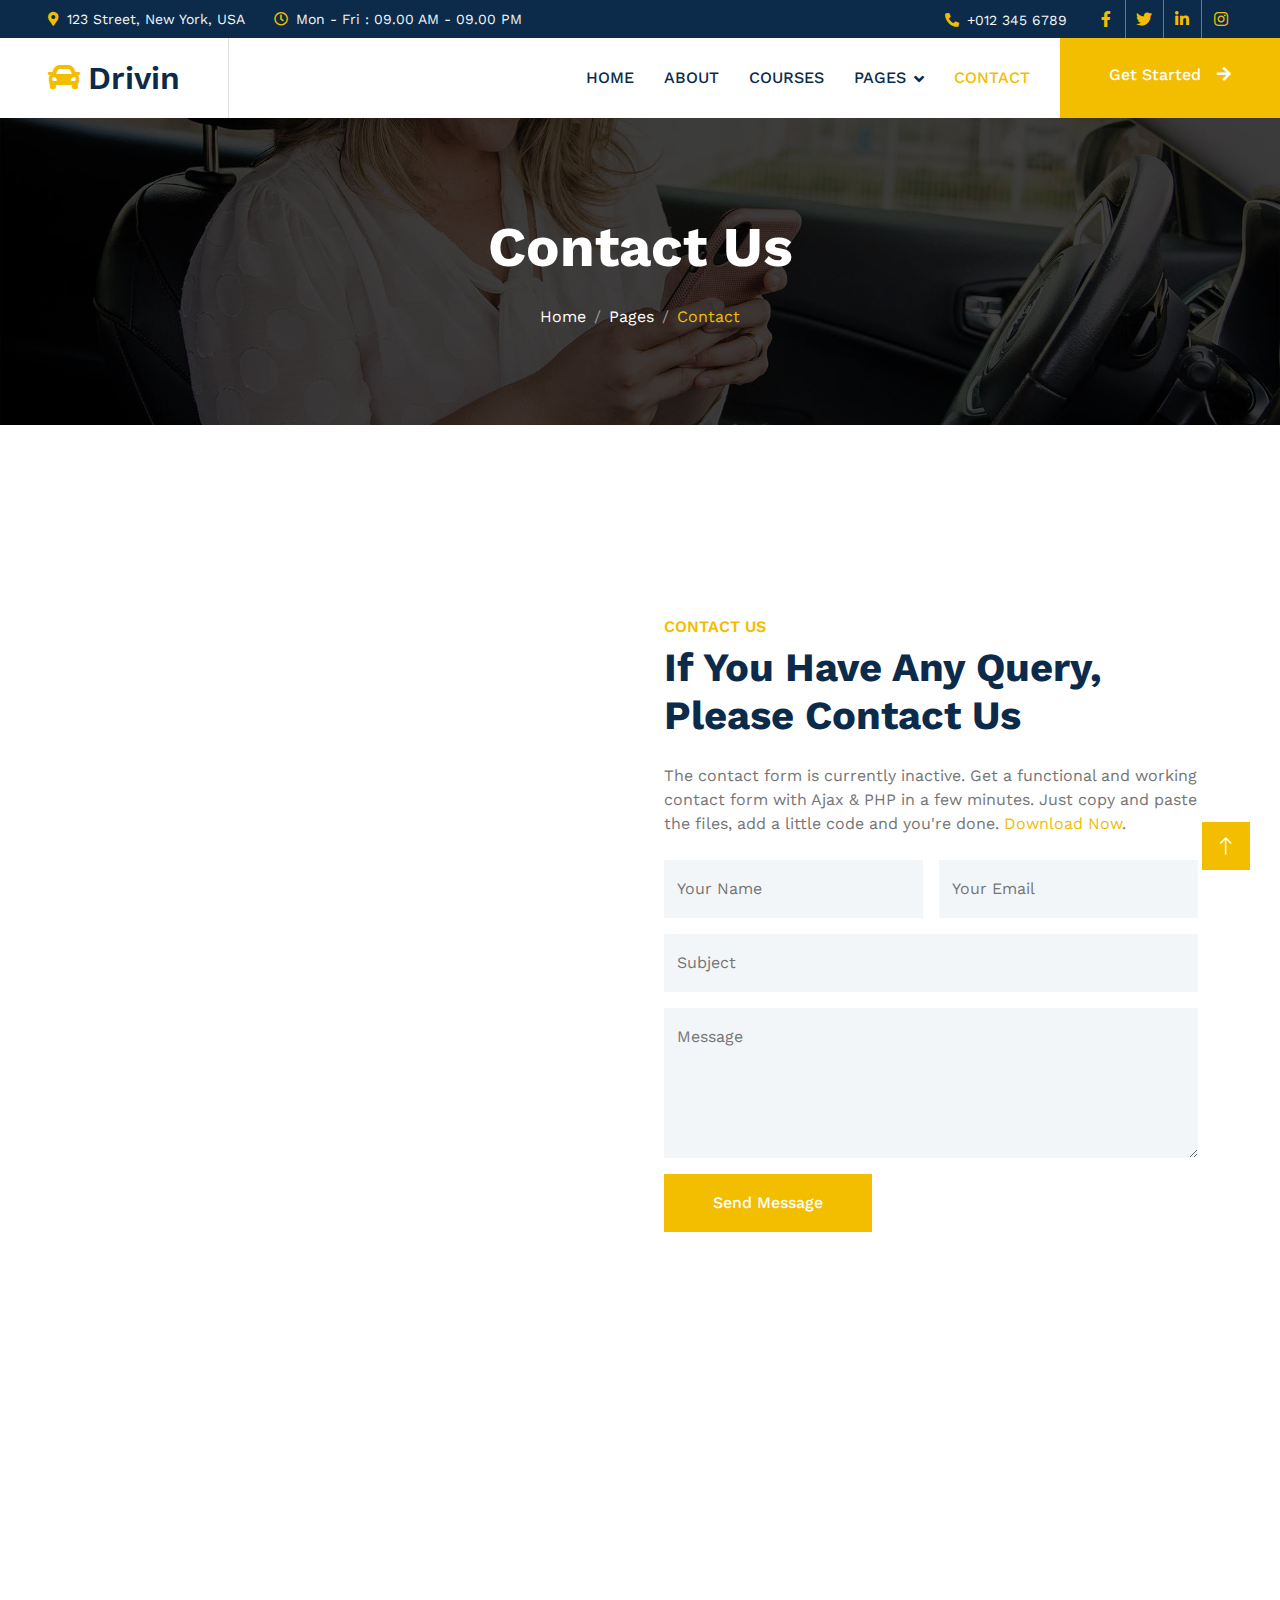
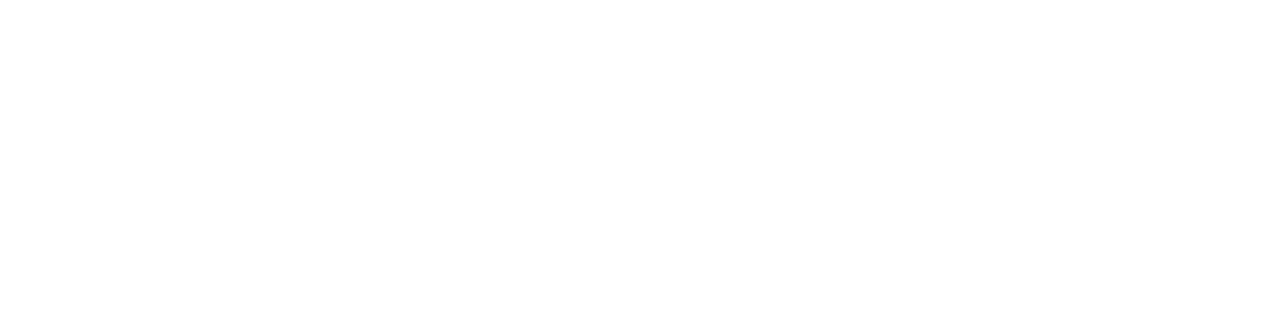
==== contact.html @ 0751563b "First Commit" ====
<!DOCTYPE html>
<html lang="en">

<head>
    <meta charset="utf-8">
    <title>Drivin - Driving School Website Template</title>
    <meta content="width=device-width, initial-scale=1.0" name="viewport">
    <meta content="" name="keywords">
    <meta content="" name="description">

    <!-- Favicon -->
    <link href="img/favicon.ico" rel="icon">

    <!-- Google Web Fonts -->
    <link rel="preconnect" href="https://fonts.googleapis.com">
    <link rel="preconnect" href="https://fonts.gstatic.com" crossorigin>
    <link href="https://fonts.googleapis.com/css2?family=Work+Sans:wght@400;500;600;700&display=swap" rel="stylesheet"> 

    <!-- Icon Font Stylesheet -->
    <link href="https://cdnjs.cloudflare.com/ajax/libs/font-awesome/5.10.0/css/all.min.css" rel="stylesheet">
    <link href="https://cdn.jsdelivr.net/npm/bootstrap-icons@1.4.1/font/bootstrap-icons.css" rel="stylesheet">

    <!-- Libraries Stylesheet -->
    <link href="lib/animate/animate.min.css" rel="stylesheet">
    <link href="lib/owlcarousel/assets/owl.carousel.min.css" rel="stylesheet">

    <!-- Customized Bootstrap Stylesheet -->
    <link href="css/bootstrap.min.css" rel="stylesheet">

    <!-- Template Stylesheet -->
    <link href="css/style.css" rel="stylesheet">
</head>

<body>
    <!-- Spinner Start -->
    <div id="spinner" class="show bg-white position-fixed translate-middle w-100 vh-100 top-50 start-50 d-flex align-items-center justify-content-center">
        <div class="spinner-grow text-primary" role="status"></div>
    </div>
    <!-- Spinner End -->


    <!-- Topbar Start -->
    <div class="container-fluid bg-dark text-light p-0">
        <div class="row gx-0 d-none d-lg-flex">
            <div class="col-lg-7 px-5 text-start">
                <div class="h-100 d-inline-flex align-items-center me-4">
                    <small class="fa fa-map-marker-alt text-primary me-2"></small>
                    <small>123 Street, New York, USA</small>
                </div>
                <div class="h-100 d-inline-flex align-items-center">
                    <small class="far fa-clock text-primary me-2"></small>
                    <small>Mon - Fri : 09.00 AM - 09.00 PM</small>
                </div>
            </div>
            <div class="col-lg-5 px-5 text-end">
                <div class="h-100 d-inline-flex align-items-center me-4">
                    <small class="fa fa-phone-alt text-primary me-2"></small>
                    <small>+012 345 6789</small>
                </div>
                <div class="h-100 d-inline-flex align-items-center mx-n2">
                    <a class="btn btn-square btn-link rounded-0 border-0 border-end border-secondary" href=""><i class="fab fa-facebook-f"></i></a>
                    <a class="btn btn-square btn-link rounded-0 border-0 border-end border-secondary" href=""><i class="fab fa-twitter"></i></a>
                    <a class="btn btn-square btn-link rounded-0 border-0 border-end border-secondary" href=""><i class="fab fa-linkedin-in"></i></a>
                    <a class="btn btn-square btn-link rounded-0" href=""><i class="fab fa-instagram"></i></a>
                </div>
            </div>
        </div>
    </div>
    <!-- Topbar End -->


    <!-- Navbar Start -->
    <nav class="navbar navbar-expand-lg bg-white navbar-light sticky-top p-0">
        <a href="index.html" class="navbar-brand d-flex align-items-center border-end px-4 px-lg-5">
            <h2 class="m-0"><i class="fa fa-car text-primary me-2"></i>Drivin</h2>
        </a>
        <button type="button" class="navbar-toggler me-4" data-bs-toggle="collapse" data-bs-target="#navbarCollapse">
            <span class="navbar-toggler-icon"></span>
        </button>
        <div class="collapse navbar-collapse" id="navbarCollapse">
            <div class="navbar-nav ms-auto p-4 p-lg-0">
                <a href="index.html" class="nav-item nav-link">Home</a>
                <a href="about.html" class="nav-item nav-link">About</a>
                <a href="courses.html" class="nav-item nav-link">Courses</a>
                <div class="nav-item dropdown">
                    <a href="#" class="nav-link dropdown-toggle" data-bs-toggle="dropdown">Pages</a>
                    <div class="dropdown-menu bg-light m-0">
                        <a href="feature.html" class="dropdown-item">Features</a>
                        <a href="appointment.html" class="dropdown-item">Appointment</a>
                        <a href="team.html" class="dropdown-item">Our Team</a>
                        <a href="testimonial.html" class="dropdown-item">Testimonial</a>
                        <a href="404.html" class="dropdown-item">404 Page</a>
                    </div>
                </div>
                <a href="contact.html" class="nav-item nav-link active">Contact</a>
            </div>
            <a href="" class="btn btn-primary py-4 px-lg-5 d-none d-lg-block">Get Started<i class="fa fa-arrow-right ms-3"></i></a>
        </div>
    </nav>
    <!-- Navbar End -->


    <!-- Page Header Start -->
    <div class="container-fluid page-header py-6 my-6 mt-0 wow fadeIn" data-wow-delay="0.1s">
        <div class="container text-center">
            <h1 class="display-4 text-white animated slideInDown mb-4">Contact Us</h1>
            <nav aria-label="breadcrumb animated slideInDown">
                <ol class="breadcrumb justify-content-center mb-0">
                    <li class="breadcrumb-item"><a class="text-white" href="#">Home</a></li>
                    <li class="breadcrumb-item"><a class="text-white" href="#">Pages</a></li>
                    <li class="breadcrumb-item text-primary active" aria-current="page">Contact</li>
                </ol>
            </nav>
        </div>
    </div>
    <!-- Page Header End -->


    <!-- Contact Start -->
    <div class="container-xxl py-6">
        <div class="container">
            <div class="row g-5">
                <div class="col-lg-6 wow fadeInUp" data-wow-delay="0.1s" style="min-height: 450px;">
                    <div class="position-relative h-100">
                        <iframe class="position-relative w-100 h-100"
                        src="https://www.google.com/maps/embed?pb=!1m18!1m12!1m3!1d3001156.4288297426!2d-78.01371936852176!3d42.72876761954724!2m3!1f0!2f0!3f0!3m2!1i1024!2i768!4f13.1!3m3!1m2!1s0x4ccc4bf0f123a5a9%3A0xddcfc6c1de189567!2sNew%20York%2C%20USA!5e0!3m2!1sen!2sbd!4v1603794290143!5m2!1sen!2sbd"
                        frameborder="0" style="min-height: 450px; border:0;" allowfullscreen="" aria-hidden="false"
                        tabindex="0"></iframe>
                    </div>
                </div>
                <div class="col-lg-6 wow fadeInUp" data-wow-delay="0.5s">
                    <h6 class="text-primary text-uppercase mb-2">Contact Us</h6>
                    <h1 class="display-6 mb-4">If You Have Any Query, Please Contact Us</h1>
                    <p class="mb-4">The contact form is currently inactive. Get a functional and working contact form with Ajax & PHP in a few minutes. Just copy and paste the files, add a little code and you're done. <a href="https://htmlcodex.com/contact-form">Download Now</a>.</p>
                    <form>
                        <div class="row g-3">
                            <div class="col-md-6">
                                <div class="form-floating">
                                    <input type="text" class="form-control border-0 bg-light" id="name" placeholder="Your Name">
                                    <label for="name">Your Name</label>
                                </div>
                            </div>
                            <div class="col-md-6">
                                <div class="form-floating">
                                    <input type="email" class="form-control border-0 bg-light" id="email" placeholder="Your Email">
                                    <label for="email">Your Email</label>
                                </div>
                            </div>
                            <div class="col-12">
                                <div class="form-floating">
                                    <input type="text" class="form-control border-0 bg-light" id="subject" placeholder="Subject">
                                    <label for="subject">Subject</label>
                                </div>
                            </div>
                            <div class="col-12">
                                <div class="form-floating">
                                    <textarea class="form-control border-0 bg-light" placeholder="Leave a message here" id="message" style="height: 150px"></textarea>
                                    <label for="message">Message</label>
                                </div>
                            </div>
                            <div class="col-12">
                                <button class="btn btn-primary py-3 px-5" type="submit">Send Message</button>
                            </div>
                        </div>
                    </form>
                </div>
            </div>
        </div>
    </div>
    <!-- Contact End -->


    <!-- Footer Start -->
    <div class="container-fluid bg-dark text-light footer my-6 mb-0 py-6 wow fadeIn" data-wow-delay="0.1s">
        <div class="container">
            <div class="row g-5">
                <div class="col-lg-3 col-md-6">
                    <h4 class="text-white mb-4">Get In Touch</h4>
                    <h2 class="text-primary mb-4"><i class="fa fa-car text-white me-2"></i>Drivin</h2>
                    <p class="mb-2"><i class="fa fa-map-marker-alt me-3"></i>123 Street, New York, USA</p>
                    <p class="mb-2"><i class="fa fa-phone-alt me-3"></i>+012 345 67890</p>
                    <p class="mb-2"><i class="fa fa-envelope me-3"></i>info@example.com</p>
                </div>
                <div class="col-lg-3 col-md-6">
                    <h4 class="text-light mb-4">Quick Links</h4>
                    <a class="btn btn-link" href="">About Us</a>
                    <a class="btn btn-link" href="">Contact Us</a>
                    <a class="btn btn-link" href="">Our Services</a>
                    <a class="btn btn-link" href="">Terms & Condition</a>
                    <a class="btn btn-link" href="">Support</a>
                </div>
                <div class="col-lg-3 col-md-6">
                    <h4 class="text-light mb-4">Popular Links</h4>
                    <a class="btn btn-link" href="">About Us</a>
                    <a class="btn btn-link" href="">Contact Us</a>
                    <a class="btn btn-link" href="">Our Services</a>
                    <a class="btn btn-link" href="">Terms & Condition</a>
                    <a class="btn btn-link" href="">Support</a>
                </div>
                <div class="col-lg-3 col-md-6">
                    <h4 class="text-light mb-4">Newsletter</h4>
                    <form action="">
                        <div class="input-group">
                            <input type="text" class="form-control p-3 border-0" placeholder="Your Email Address">
                            <button class="btn btn-primary">Sign Up</button>
                        </div>
                    </form>
                    <h6 class="text-white mt-4 mb-3">Follow Us</h6>
                    <div class="d-flex pt-2">
                        <a class="btn btn-square btn-outline-light me-1" href=""><i class="fab fa-twitter"></i></a>
                        <a class="btn btn-square btn-outline-light me-1" href=""><i class="fab fa-facebook-f"></i></a>
                        <a class="btn btn-square btn-outline-light me-1" href=""><i class="fab fa-youtube"></i></a>
                        <a class="btn btn-square btn-outline-light me-0" href=""><i class="fab fa-linkedin-in"></i></a>
                    </div>
                </div>
            </div>
        </div>
    </div>
    <!-- Footer End -->


    <!-- Copyright Start -->
    <div class="container-fluid copyright text-light py-4 wow fadeIn" data-wow-delay="0.1s">
        <div class="container">
            <div class="row">
                <div class="col-md-6 text-center text-md-start mb-3 mb-md-0">
                    &copy; <a href="#">Your Site Name</a>, All Right Reserved.
                </div>
                <div class="col-md-6 text-center text-md-end">
                    <!--/*** This template is free as long as you keep the footer author’s credit link/attribution link/backlink. If you'd like to use the template without the footer author’s credit link/attribution link/backlink, you can purchase the Credit Removal License from "https://htmlcodex.com/credit-removal". Thank you for your support. ***/-->
                    Designed By <a href="https://htmlcodex.com">HTML Codex</a>
                    <br>Distributed By: <a href="https://themewagon.com" target="_blank">ThemeWagon</a>
                </div>
            </div>
        </div>
    </div>
    <!-- Copyright End -->


    <!-- Back to Top -->
    <a href="#" class="btn btn-lg btn-primary btn-lg-square back-to-top"><i class="bi bi-arrow-up"></i></a>


    <!-- JavaScript Libraries -->
    <script src="https://code.jquery.com/jquery-3.4.1.min.js"></script>
    <script src="https://cdn.jsdelivr.net/npm/bootstrap@5.0.0/dist/js/bootstrap.bundle.min.js"></script>
    <script src="lib/wow/wow.min.js"></script>
    <script src="lib/easing/easing.min.js"></script>
    <script src="lib/waypoints/waypoints.min.js"></script>
    <script src="lib/owlcarousel/owl.carousel.min.js"></script>

    <!-- Template Javascript -->
    <script src="js/main.js"></script>
</body>

</html>
---- css/style.css ----
/********** Template CSS **********/
:root {
    --primary: #F3BD00;
    --secondary: #757575;
    --light: #F3F6F8;
    --dark: #0C2B4B;
}

.py-6 {
    padding-top: 6rem;
    padding-bottom: 6rem;
}

.my-6 {
    margin-top: 6rem;
    margin-bottom: 6rem;
}

.back-to-top {
    position: fixed;
    display: none;
    right: 30px;
    bottom: 30px;
    z-index: 99;
}


/*** Spinner ***/
#spinner {
    opacity: 0;
    visibility: hidden;
    transition: opacity .5s ease-out, visibility 0s linear .5s;
    z-index: 99999;
}

#spinner.show {
    transition: opacity .5s ease-out, visibility 0s linear 0s;
    visibility: visible;
    opacity: 1;
}


/*** Button ***/
.btn {
    font-weight: 500;
    transition: .5s;
}

.btn.btn-primary,
.btn.btn-outline-primary:hover {
    color: #FFFFFF;
}

.btn-square {
    width: 38px;
    height: 38px;
}

.btn-sm-square {
    width: 32px;
    height: 32px;
}

.btn-lg-square {
    width: 48px;
    height: 48px;
}

.btn-square,
.btn-sm-square,
.btn-lg-square {
    padding: 0;
    display: flex;
    align-items: center;
    justify-content: center;
    font-weight: normal;
}


/*** Navbar ***/
.navbar.sticky-top {
    top: -100px;
    transition: .5s;
}

.navbar .navbar-brand,
.navbar a.btn {
    height: 80px
}

.navbar .navbar-nav .nav-link {
    margin-right: 30px;
    padding: 25px 0;
    color: var(--dark);
    font-weight: 500;
    text-transform: uppercase;
    outline: none;
}

.navbar .navbar-nav .nav-link:hover,
.navbar .navbar-nav .nav-link.active {
    color: var(--primary);
}

.navbar .dropdown-toggle::after {
    border: none;
    content: "\f107";
    font-family: "Font Awesome 5 Free";
    font-weight: 900;
    vertical-align: middle;
    margin-left: 8px;
}

@media (max-width: 991.98px) {
    .navbar .navbar-nav .nav-link  {
        margin-right: 0;
        padding: 10px 0;
    }

    .navbar .navbar-nav {
        border-top: 1px solid #EEEEEE;
    }
}

@media (min-width: 992px) {
    .navbar .nav-item .dropdown-menu {
        display: block;
        border: none;
        margin-top: 0;
        top: 150%;
        opacity: 0;
        visibility: hidden;
        transition: .5s;
    }

    .navbar .nav-item:hover .dropdown-menu {
        top: 100%;
        visibility: visible;
        transition: .5s;
        opacity: 1;
    }
}


/*** Header ***/
.carousel-caption {
    top: 0;
    left: 0;
    right: 0;
    bottom: 0;
    display: flex;
    align-items: center;
    justify-content: center;
    text-align: center;
    background: rgba(0, 0, 0, .75);
    z-index: 1;
}

.carousel-control-prev,
.carousel-control-next {
    width: 15%;
}

.carousel-control-prev-icon,
.carousel-control-next-icon {
    width: 3rem;
    height: 3rem;
    background-color: var(--primary);
    border: 10px solid var(--primary);
}

@media (max-width: 768px) {
    #header-carousel .carousel-item {
        position: relative;
        min-height: 450px;
    }
    
    #header-carousel .carousel-item img {
        position: absolute;
        width: 100%;
        height: 100%;
        object-fit: cover;
    }
}

.page-header {
    background: linear-gradient(rgba(0, 0, 0, .75), rgba(0, 0, 0, .75)), url(../img/carousel-1.jpg) center center no-repeat;
    background-size: cover;
}

.breadcrumb-item+.breadcrumb-item::before {
    color: #999999;
}


/*** Facts ***/
@media (min-width: 991.98px) {
    .facts {
        position: relative;
        margin-top: -75px;
        z-index: 1;
    }
}


/*** Courses ***/
.courses {
    min-height: 100vh;
    background: linear-gradient(rgba(255, 255, 255, .9), rgba(255, 255, 255, .9)), url(../img/carousel-1.jpg) center center no-repeat;
    background-attachment: fixed;
    background-size: cover;
}

.courses-item .courses-overlay {
    position: absolute;
    width: 100%;
    height: 0;
    top: 0;
    left: 0;
    display: flex;
    align-items: center;
    justify-content: center;
    background: rgba(0, 0, 0, .5);
    overflow: hidden;
    opacity: 0;
    transition: .5s;
}

.courses-item:hover .courses-overlay {
    height: 100%;
    opacity: 1;
}


/*** Team ***/
.team-items {
    margin: -.75rem;
}

.team-item {
    padding: .75rem;
}

.team-item::after {
    position: absolute;
    content: "";
    width: 100%;
    height: 0;
    top: 0;
    left: 0;
    background: #FFFFFF;
    transition: .5s;
    z-index: -1;
}

.team-item:hover::after {
    height: 100%;
    background: var(--primary);
}

.team-item .team-social {
    position: absolute;
    width: 100%;
    height: 0;
    top: 0;
    left: 0;
    display: flex;
    align-items: center;
    justify-content: center;
    background: rgba(0, 0, 0, .75);
    overflow: hidden;
    opacity: 0;
    transition: .5s;
}

.team-item:hover .team-social {
    height: 100%;
    opacity: 1;
}


/*** Testimonial ***/
.testimonial-carousel .owl-dots {
    height: 40px;
    margin-top: 25px;
    display: flex;
    align-items: center;
    justify-content: center;
}

.testimonial-carousel .owl-dot {
    position: relative;
    display: inline-block;
    margin: 0 5px;
    width: 20px;
    height: 20px;
    background: transparent;
    border: 2px solid var(--primary);
    transition: .5s;
}

.testimonial-carousel .owl-dot.active {
    width: 40px;
    height: 40px;
    background: var(--primary);
}

.testimonial-carousel .owl-item img {
    width: 150px;
    height: 150px;
}


/*** Footer ***/
.footer .btn.btn-link {
    display: block;
    margin-bottom: 5px;
    padding: 0;
    text-align: left;
    color: var(--light);
    font-weight: normal;
    text-transform: capitalize;
    transition: .3s;
}

.footer .btn.btn-link::before {
    position: relative;
    content: "\f105";
    font-family: "Font Awesome 5 Free";
    font-weight: 900;
    color: var(--light);
    margin-right: 10px;
}

.footer .btn.btn-link:hover {
    color: var(--primary);
    letter-spacing: 1px;
    box-shadow: none;
}

.copyright {
    background: #092139;
}

.copyright a {
    color: var(--primary);
}

.copyright a:hover {
    color: var(--light);
}
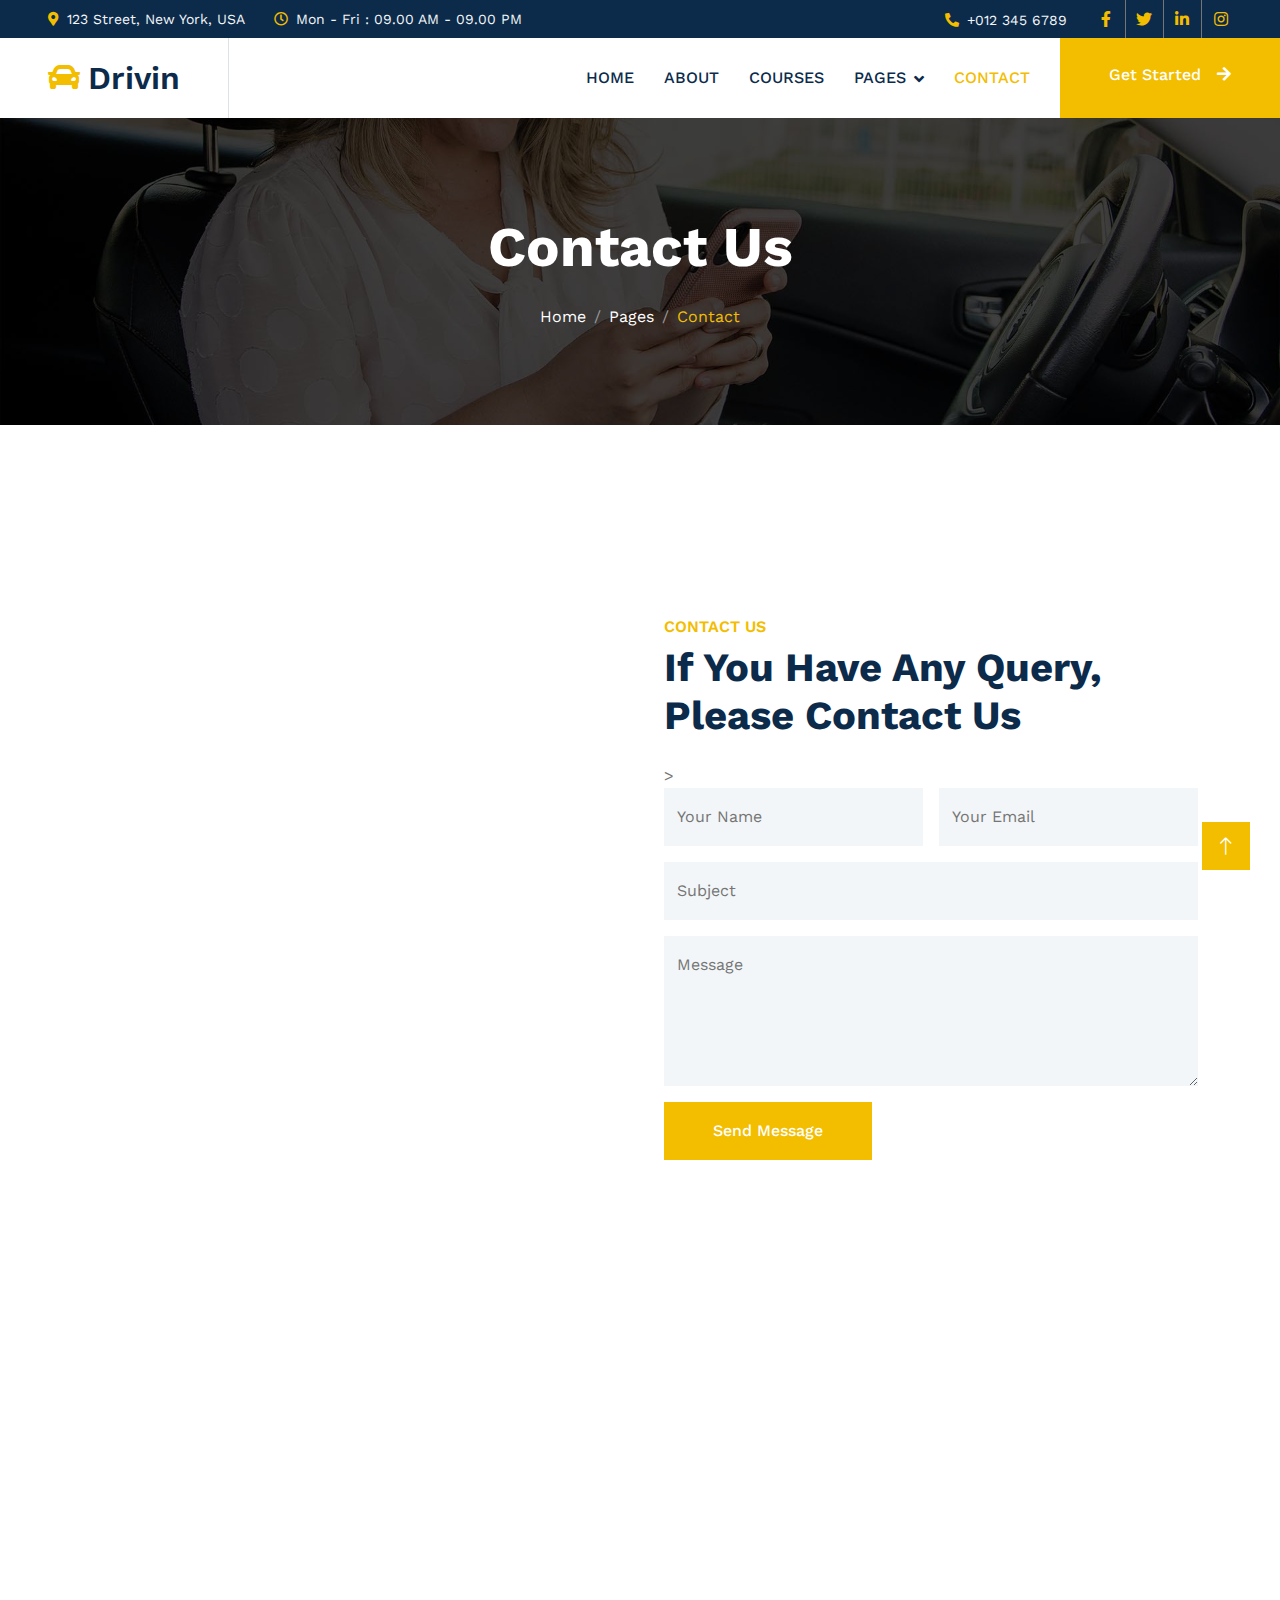
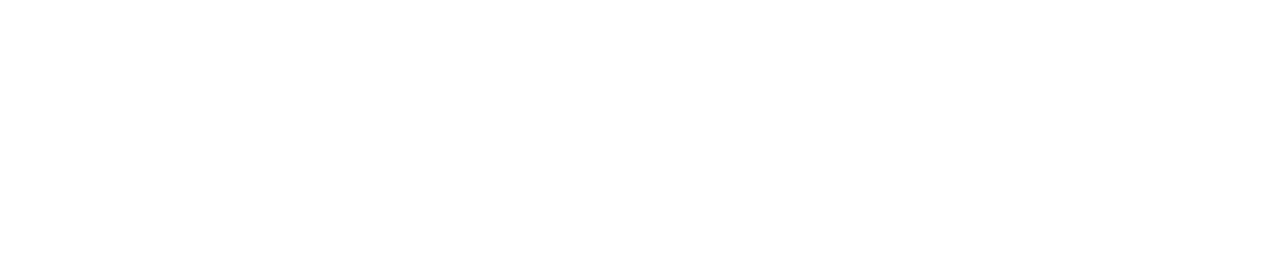
==== commit 482a679b: "Second commit" ====
--- a/contact.html
+++ b/contact.html
@@ -131,8 +131,7 @@
                 <div class="col-lg-6 wow fadeInUp" data-wow-delay="0.5s">
                     <h6 class="text-primary text-uppercase mb-2">Contact Us</h6>
                     <h1 class="display-6 mb-4">If You Have Any Query, Please Contact Us</h1>
-                    <p class="mb-4">The contact form is currently inactive. Get a functional and working contact form with Ajax & PHP in a few minutes. Just copy and paste the files, add a little code and you're done. <a href="https://htmlcodex.com/contact-form">Download Now</a>.</p>
-                    <form>
+                    <form action="process_form.php" method="post"></form>>
                         <div class="row g-3">
                             <div class="col-md-6">
                                 <div class="form-floating">
--- a/css/style.css
+++ b/css/style.css
@@ -9,6 +9,10 @@
 .py-6 {
     padding-top: 6rem;
     padding-bottom: 6rem;
+}
+
+.display-3 {
+    font-size: 32px;
 }
 
 .my-6 {
